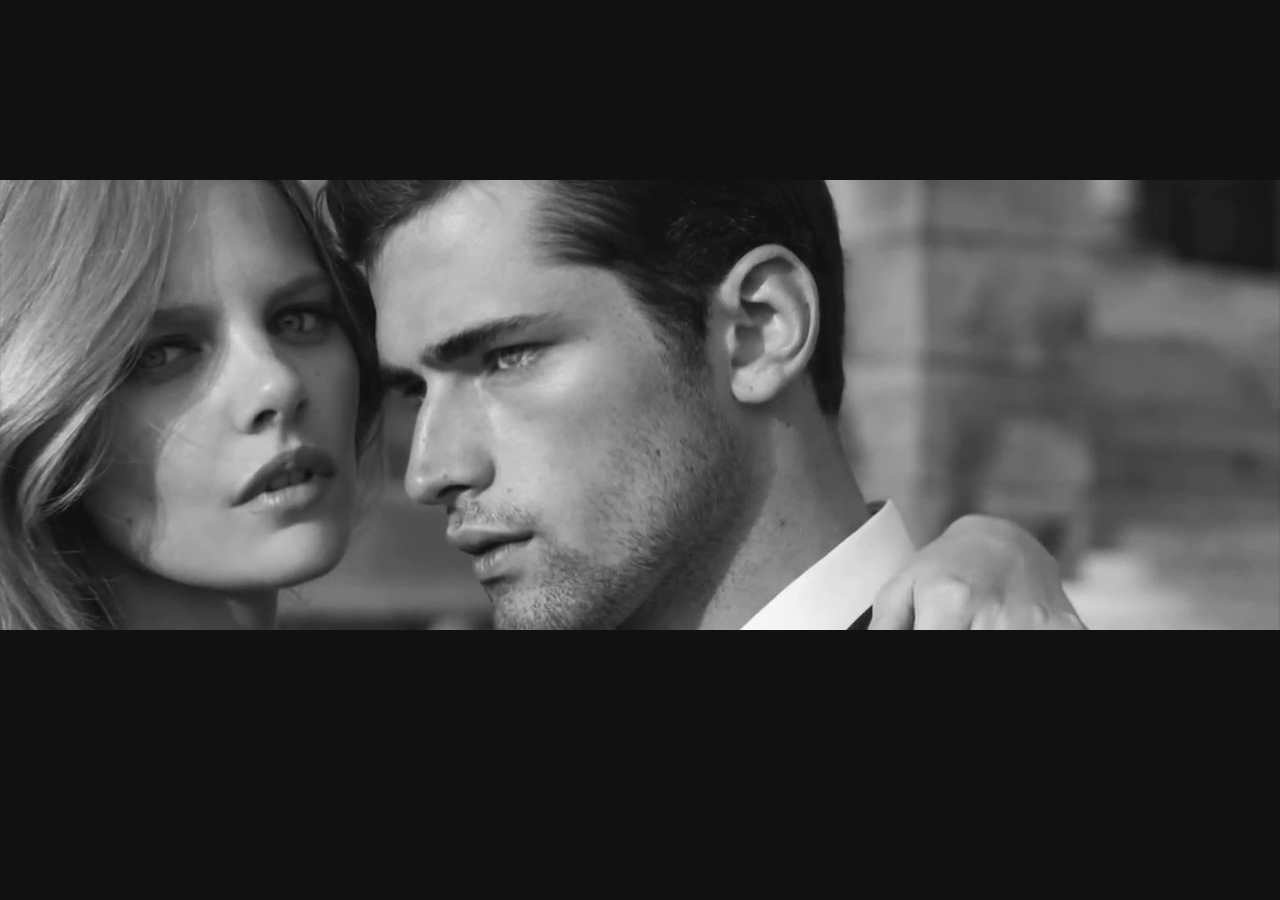
==== sequence_ui/index.html @ 265e27cf "css와 html 정리 완료" ====
<!DOCTYPE html>
<html lang="ko">
<head>
    <meta charset="UTF-8">
    <meta http-equiv="X-UA-Compatible" content="IE=edge">
    <meta name="viewport" content="width=device-width, initial-scale=1.0">
    <title>Document</title>
    <link rel="stylesheet" href="/sequence_ui/css/style.css">
    <script defer src="/sequence_ui/js/main.js"></script>
</head>
<body>
    <main></main>
</body>
</html>
---- sequence_ui/css/style.css ----
@charset "UTF-8";
@import url('https://fonts.googleapis.com/css2?family=Orbitron&display=swap');

* {
	margin: 0px;
	padding: 0px;
}
body{width:100%; height:100vh; overflow:hidden; background: #111;}
ul,li,ol{list-style:none;}
img{border:none;}
main{width:100%; height:50vh; overflow:hidden; position: relative; top:20vh; background: #111;}
main > img{width:100%; height:100%; object-fit: cover; position:absolute; top:0; left:0;}
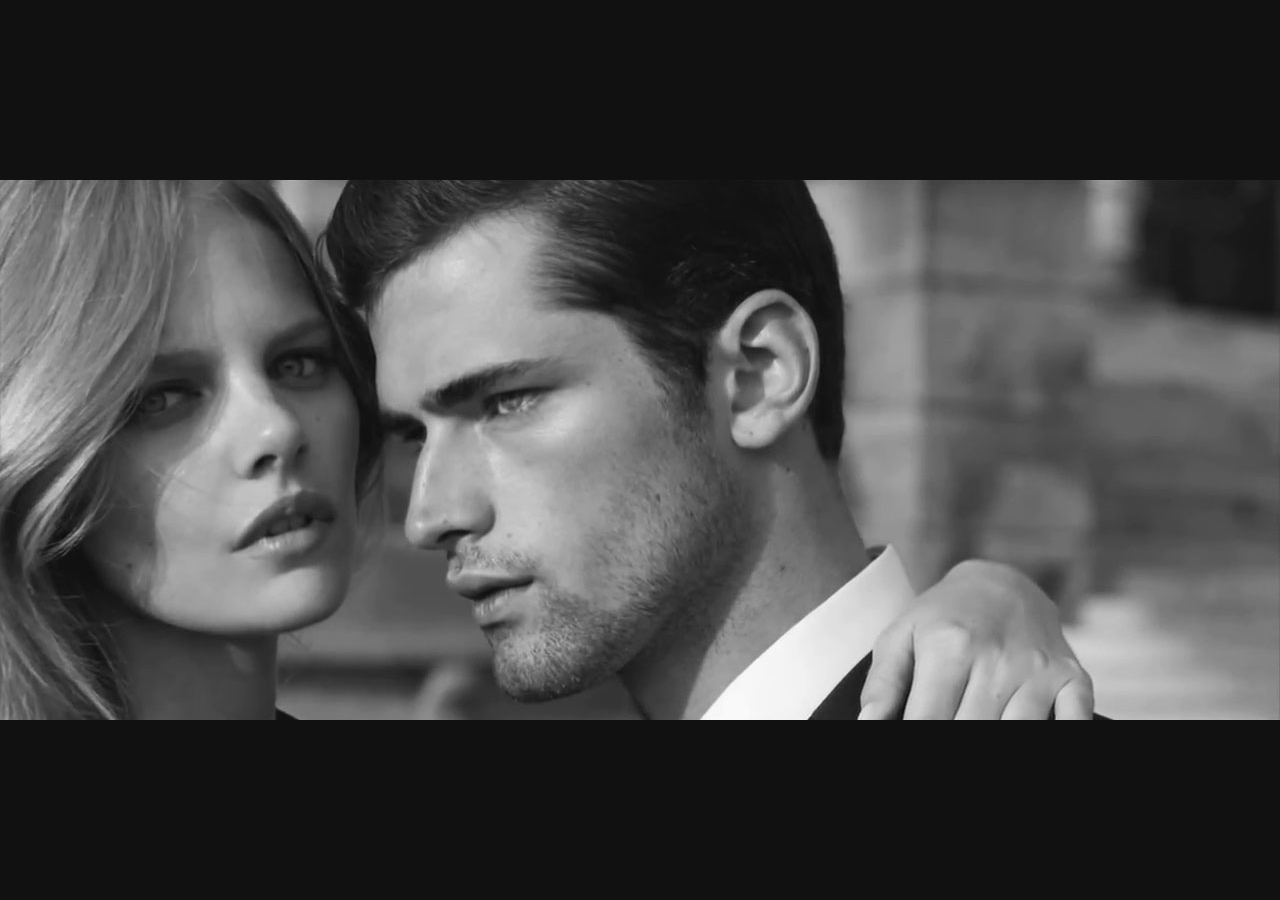
==== commit 1bcc8acc: "모든이미지 로드가 완료되면 노출되게 하는 방법" ====
--- a/sequence_ui/index.html
+++ b/sequence_ui/index.html
@@ -10,5 +10,6 @@
 </head>
 <body>
     <main></main>
+    <aside>loading...</aside>
 </body>
 </html>--- a/sequence_ui/css/style.css
+++ b/sequence_ui/css/style.css
@@ -8,5 +8,6 @@
 body{width:100%; height:100vh; overflow:hidden; background: #111;}
 ul,li,ol{list-style:none;}
 img{border:none;}
-main{width:100%; height:50vh; overflow:hidden; position: relative; top:20vh; background: #111;}
-main > img{width:100%; height:100%; object-fit: cover; position:absolute; top:0; left:0;}+main{width:100%; height:60vh; overflow:hidden; position: relative; top:20vh; background: #111;}
+main > img{width:100%; height:100%; object-fit: cover; position:absolute; top:0; left:0;}
+aside{width: 100%; height: 100vh; font-size: 20px; background: #111; position: fixed; top:0; left:0; font-weight: bold; color:#fff; display: flex; justify-content: center; align-items: center;}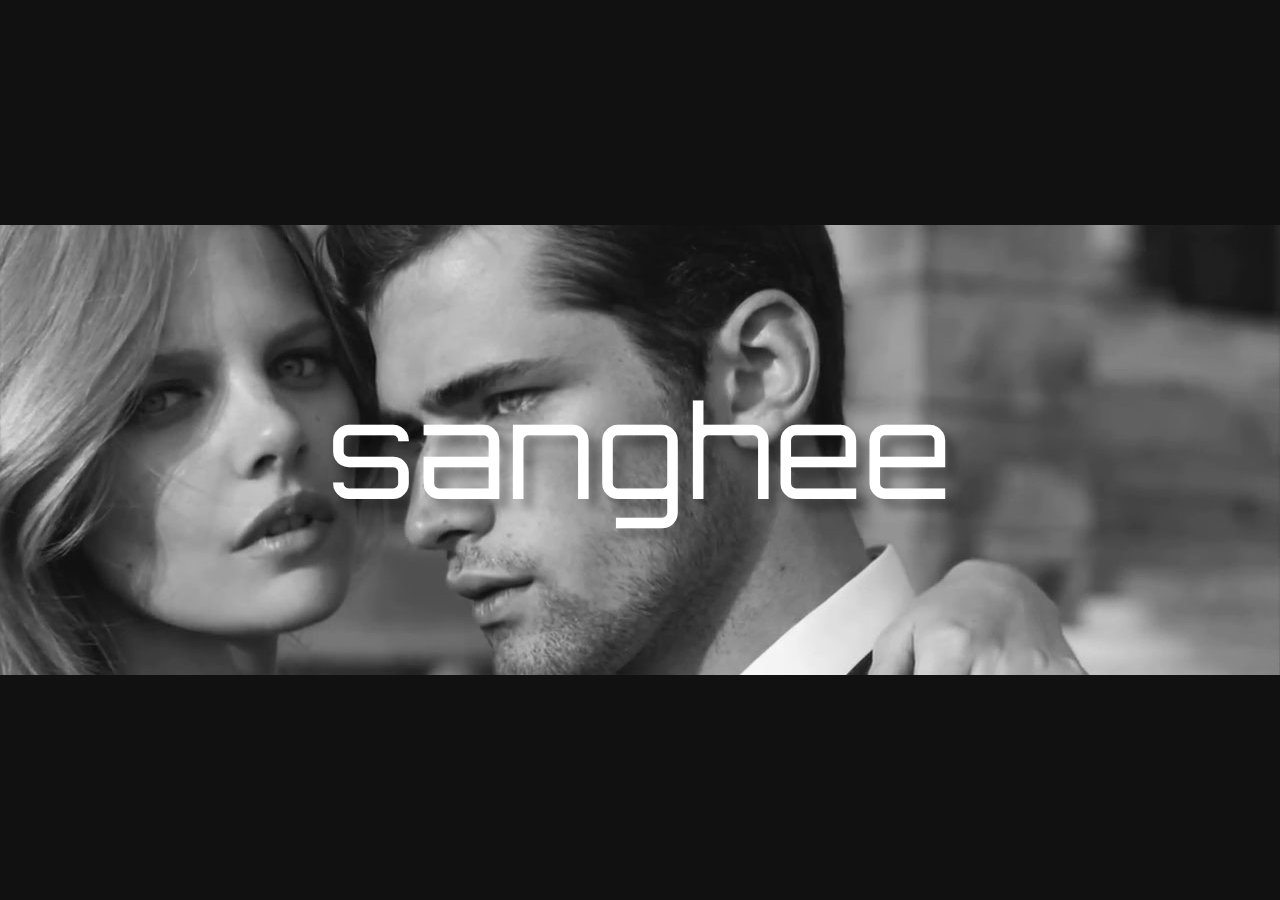
==== commit 15fe6103: "마우스 포인터 위치와 translate값 연동" ====
--- a/sequence_ui/index.html
+++ b/sequence_ui/index.html
@@ -10,6 +10,7 @@
 </head>
 <body>
     <main></main>
+    <p>sanghee</p>
     <aside>loading...</aside>
 </body>
 </html>--- a/sequence_ui/css/style.css
+++ b/sequence_ui/css/style.css
@@ -5,9 +5,33 @@
 	margin: 0px;
 	padding: 0px;
 }
-body{width:100%; height:100vh; overflow:hidden; background: #111;}
-ul,li,ol{list-style:none;}
-img{border:none;}
-main{width:100%; height:60vh; overflow:hidden; position: relative; top:20vh; background: #111;}
-main > img{width:100%; height:100%; object-fit: cover; position:absolute; top:0; left:0;}
-aside{width: 100%; height: 100vh; font-size: 20px; background: #111; position: fixed; top:0; left:0; font-weight: bold; color:#fff; display: flex; justify-content: center; align-items: center;}+ul, ol, li {
+	list-style: none;
+}
+a {
+	text-decoration: none;
+}
+body {
+	width: 100%; height: 100vh; overflow: hidden;
+	background: #111; 
+}
+
+main {
+	width: 100%; height: 50vh; overflow: hidden;
+	background: #111; position: relative;
+	top: 25vh;
+}
+main>img {
+	width: 100%; height: 100%;
+	object-fit: cover;
+	position: absolute; top: 0px; left: 0px;
+}
+p{width:100%; height: 100vh; font:normal 10vw/1'orbitron'; letter-spacing: 2px; color:#fff; position:absolute; top:0; left:0; display: flex; justify-content: center; align-items: center; text-shadow: 10px 10px 10px rgba(0,0,0,0.3);}
+aside {
+	width: 100%; height: 100vh; background: #111; position: fixed; top: 0px; left: 0px;
+	font: bold 20px/1 'arial'; color: #fff;
+	display: flex; justify-content: center; align-items: center; transition: 1.5s;
+}
+aside.off {
+	opacity: 0;
+}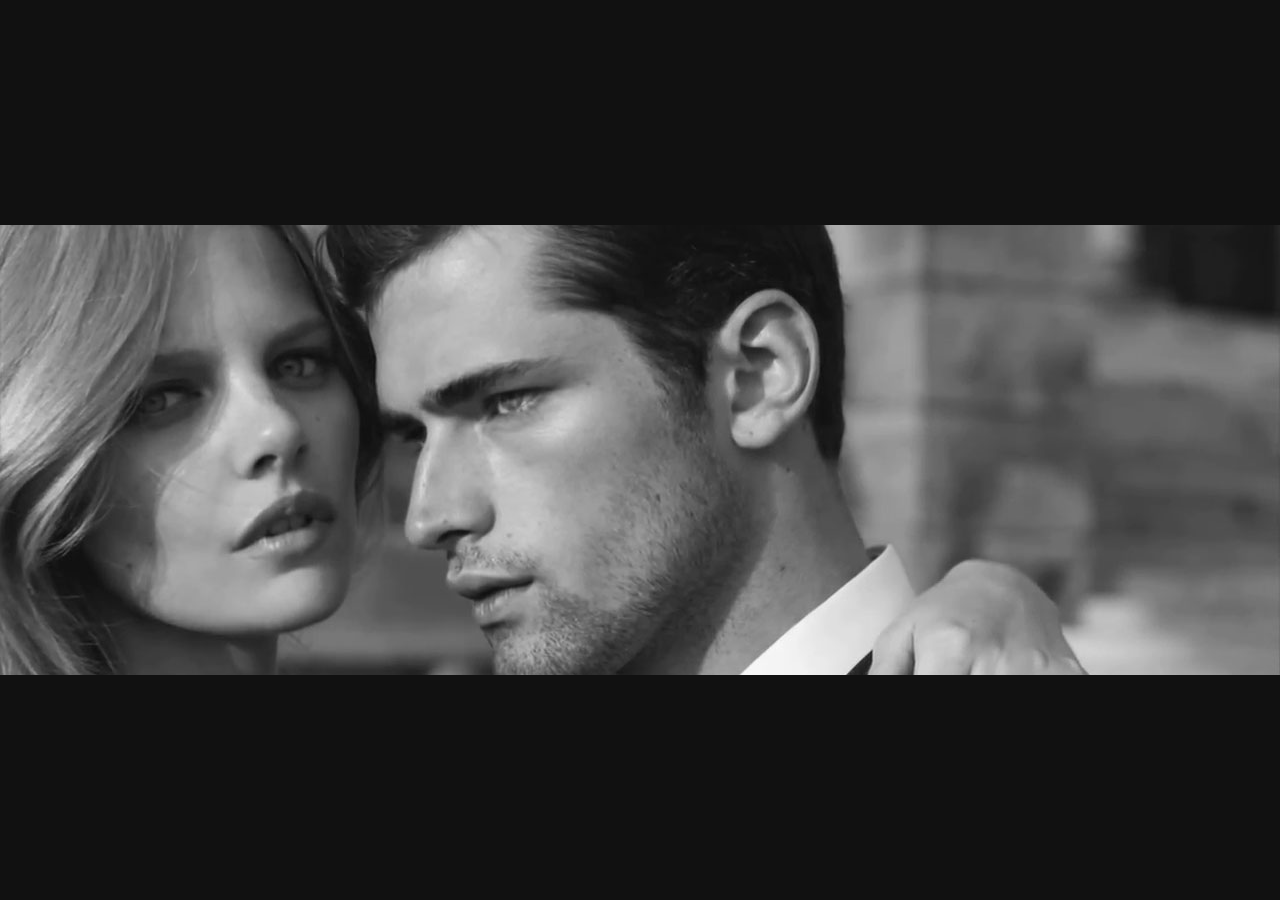
==== commit 9fae642d: "수정" ====
--- a/sequence_ui/index.html
+++ b/sequence_ui/index.html
@@ -6,11 +6,11 @@
     <meta name="viewport" content="width=device-width, initial-scale=1.0">
     <title>Document</title>
     <link rel="stylesheet" href="/sequence_ui/css/style.css">
-    <script defer src="/sequence_ui/js/main.js"></script>
+    <script defer src="/sequence_ui/js/main02.js"></script>
 </head>
 <body>
     <main></main>
-    <p>sanghee</p>
-    <aside>loading...</aside>
+    <!-- <p>sanghee</p>
+    <aside>loading...</aside> -->
 </body>
 </html>